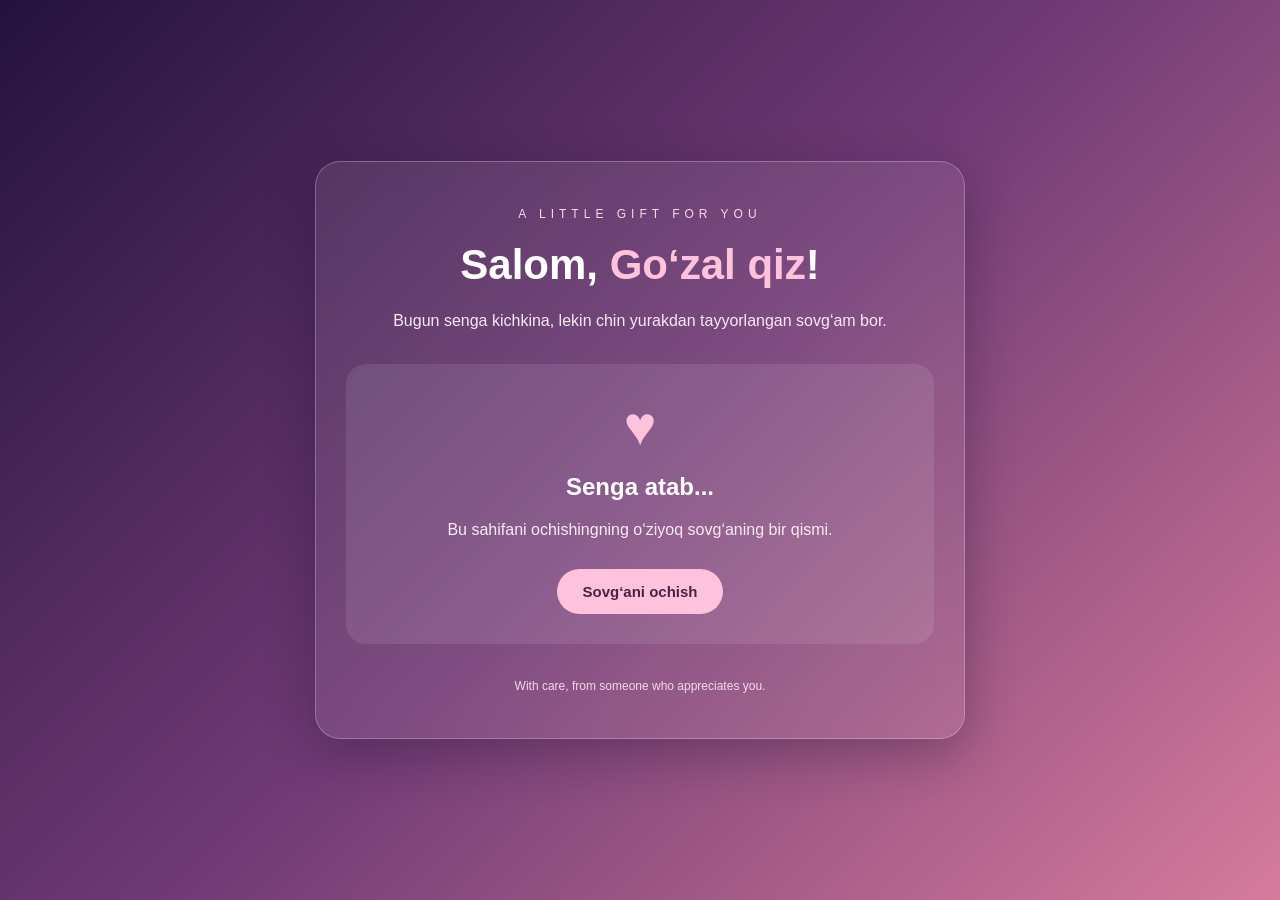
==== index.html @ bfe8af5a "Add files via upload" ====
<!DOCTYPE html>
<html lang="uz">
<head>
    <meta charset="UTF-8">
    <meta name="viewport" content="width=device-width, initial-scale=1.0">
    <title>Just For You</title>
    <link rel="stylesheet" href="style.css">
</head>
<body>

    <div class="stars"></div>

    <main class="container">
        <p class="small-title">A LITTLE GIFT FOR YOU</p>

        <h1>Salom, <span id="herName">Go‘zal qiz</span>!</h1>

        <p class="intro">
            Bugun senga kichkina, lekin chin yurakdan tayyorlangan sovg‘am bor.
        </p>

        <div class="gift">
            <div class="gift-icon">♥</div>
            <h2>Senga atab...</h2>
            <p>Bu sahifani ochishingning o‘ziyoq sovg‘aning bir qismi.</p>

            <button id="openGift">Sovg‘ani ochish</button>
        </div>

        <section id="letter" class="letter hidden">
            <h2>Sen uchun kichik maktub</h2>

            <p>
                Sen juda ajoyib insonsan.
                Tabassuming atrofingdagi kunni yanada chiroyli qiladi.
                Doimo baxtli bo‘lishingni, orzularingga erishishingni
                va yuzingdan tabassum arimasligini tilayman.
            </p>

            <h3>Bu kichik sovg‘a faqat senga!</h3>

            <button id="moreButton">Yana bir tilak</button>
            <p id="wish"></p>
        </section>

        <footer>
            With care, from someone who appreciates you.
        </footer>
    </main>

    <script src="script.js"></script>
</body>
</html>
---- style.css ----
* {
    margin: 0;
    padding: 0;
    box-sizing: border-box;
}

body {
    min-height: 100vh;
    font-family: Arial, sans-serif;
    background: linear-gradient(135deg, #24123d, #713b75, #d77b9b);
    color: white;
    display: flex;
    justify-content: center;
    align-items: center;
    padding: 25px;
}

.container {
    width: 100%;
    max-width: 650px;
    text-align: center;
    padding: 45px 30px;
    border: 1px solid #ffffff40;
    border-radius: 25px;
    background: #ffffff15;
    backdrop-filter: blur(12px);
    box-shadow: 0 15px 50px #170d2d50;
    animation: appear 1s ease;
}

.small-title {
    letter-spacing: 5px;
    font-size: 12px;
    color: #ffd6e7;
    margin-bottom: 20px;
}

h1 {
    font-size: 42px;
    margin-bottom: 18px;
}

h1 span {
    color: #ffc2dd;
}

.intro {
    line-height: 1.7;
    color: #f8eaf3;
    margin-bottom: 30px;
}

.gift {
    background: #ffffff18;
    padding: 30px 20px;
    border-radius: 20px;
}

.gift-icon {
    font-size: 55px;
    color: #ffc2dd;
    margin-bottom: 15px;
}

h2 {
    margin-bottom: 15px;
}

.gift p, .letter p {
    line-height: 1.8;
    color: #f8eaf3;
}

button {
    margin-top: 25px;
    padding: 14px 25px;
    border: none;
    border-radius: 30px;
    background: #ffc2dd;
    color: #492344;
    font-size: 15px;
    font-weight: bold;
    cursor: pointer;
    transition: 0.3s;
}

button:hover {
    transform: scale(1.06);
    background: white;
}

.letter {
    margin-top: 25px;
    padding: 30px 22px;
    background: #ffffff20;
    border-radius: 20px;
    animation: appear 0.7s ease;
}

.hidden {
    display: none;
}

.letter h3 {
    color: #ffc2dd;
    margin-top: 20px;
}

#wish {
    margin-top: 15px;
    color: #ffe0ed;
}

footer {
    margin-top: 35px;
    font-size: 12px;
    color: #f5d9eb;
}

@keyframes appear {
    from {
        opacity: 0;
        transform: translateY(20px);
    }
    to {
        opacity: 1;
        transform: translateY(0);
    }
}

@media (max-width: 500px) {
    h1 {
        font-size: 30px;
    }

    .container {
        padding: 30px 18px;
    }
}
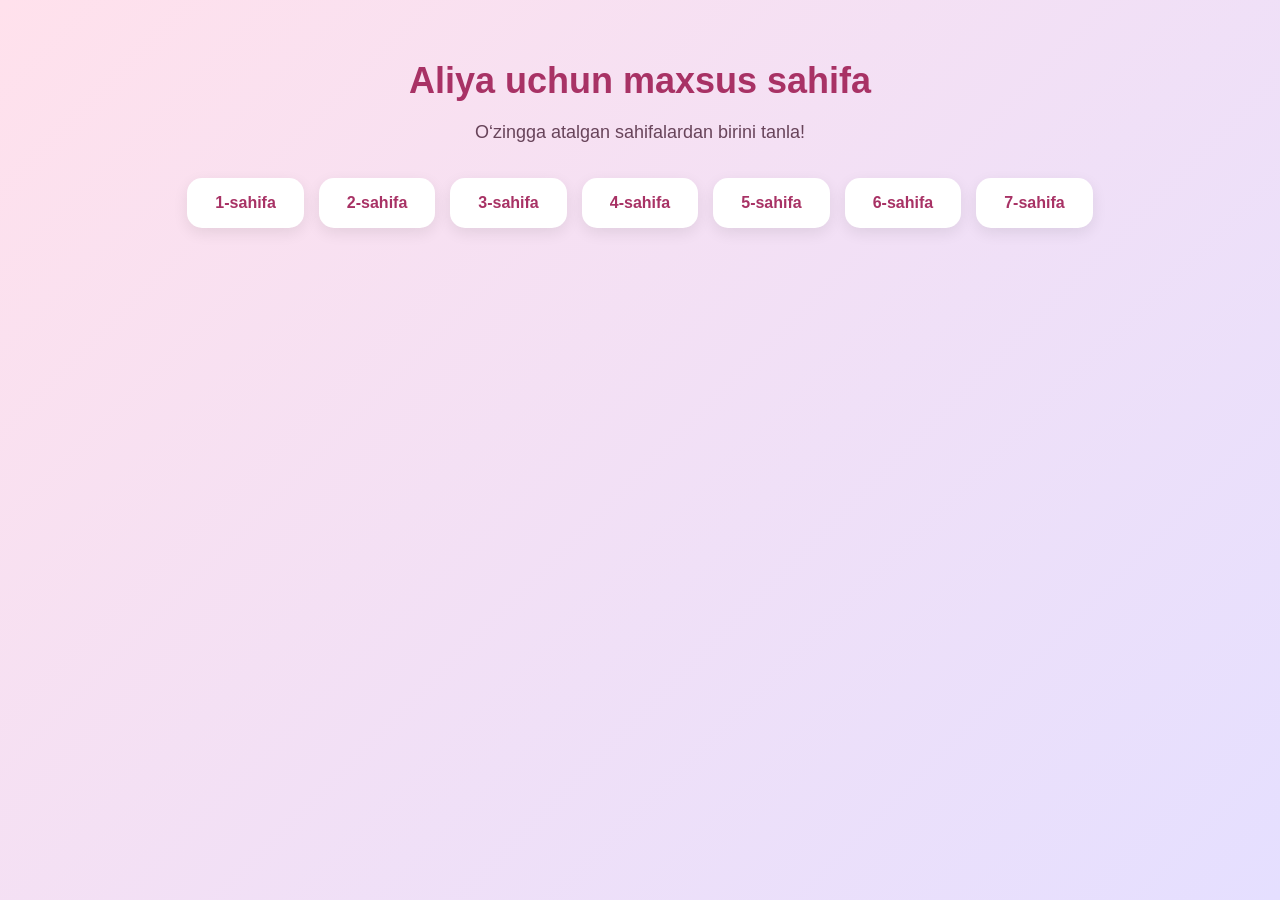
==== commit e82e0b61: "Add files via upload" ====
--- a/index.html
+++ b/index.html
@@ -1,54 +1,25 @@
-
 <!DOCTYPE html>
 <html lang="uz">
 <head>
     <meta charset="UTF-8">
     <meta name="viewport" content="width=device-width, initial-scale=1.0">
-    <title>Just For You</title>
+    <title>Aliya uchun</title>
     <link rel="stylesheet" href="style.css">
 </head>
 <body>
 
-    <div class="stars"></div>
+    <h1>Aliya uchun maxsus sahifa</h1>
+    <p>O‘zingga atalgan sahifalardan birini tanla!</p>
 
-    <main class="container">
-        <p class="small-title">A LITTLE GIFT FOR YOU</p>
+    <div class="pages">
+        <a href="page1.html">1-sahifa</a>
+        <a href="page2.html">2-sahifa</a>
+        <a href="page3.html">3-sahifa</a>
+        <a href="page4.html">4-sahifa</a>
+        <a href="page5.html">5-sahifa</a>
+        <a href="page6.html">6-sahifa</a>
+        <a href="page7.html">7-sahifa</a>
+    </div>
 
-        <h1>Salom, <span id="herName">Go‘zal qiz</span>!</h1>
-
-        <p class="intro">
-            Bugun senga kichkina, lekin chin yurakdan tayyorlangan sovg‘am bor.
-        </p>
-
-        <div class="gift">
-            <div class="gift-icon">♥</div>
-            <h2>Senga atab...</h2>
-            <p>Bu sahifani ochishingning o‘ziyoq sovg‘aning bir qismi.</p>
-
-            <button id="openGift">Sovg‘ani ochish</button>
-        </div>
-
-        <section id="letter" class="letter hidden">
-            <h2>Sen uchun kichik maktub</h2>
-
-            <p>
-                Sen juda ajoyib insonsan.
-                Tabassuming atrofingdagi kunni yanada chiroyli qiladi.
-                Doimo baxtli bo‘lishingni, orzularingga erishishingni
-                va yuzingdan tabassum arimasligini tilayman.
-            </p>
-
-            <h3>Bu kichik sovg‘a faqat senga!</h3>
-
-            <button id="moreButton">Yana bir tilak</button>
-            <p id="wish"></p>
-        </section>
-
-        <footer>
-            With care, from someone who appreciates you.
-        </footer>
-    </main>
-
-    <script src="script.js"></script>
 </body>
-</html>
+</html>
--- a/style.css
+++ b/style.css
@@ -1,4 +1,3 @@
-
 * {
     margin: 0;
     padding: 0;
@@ -7,134 +6,44 @@
 
 body {
     min-height: 100vh;
+    background: linear-gradient(135deg, #ffe1ec, #e5dfff);
     font-family: Arial, sans-serif;
-    background: linear-gradient(135deg, #24123d, #713b75, #d77b9b);
-    color: white;
-    display: flex;
-    justify-content: center;
-    align-items: center;
-    padding: 25px;
+    text-align: center;
+    padding: 60px 20px;
 }
 
-.container {
-    width: 100%;
-    max-width: 650px;
-    text-align: center;
-    padding: 45px 30px;
-    border: 1px solid #ffffff40;
-    border-radius: 25px;
-    background: #ffffff15;
-    backdrop-filter: blur(12px);
-    box-shadow: 0 15px 50px #170d2d50;
-    animation: appear 1s ease;
-}
-
-.small-title {
-    letter-spacing: 5px;
-    font-size: 12px;
-    color: #ffd6e7;
+h1 {
+    color: #a83265;
+    font-size: 36px;
     margin-bottom: 20px;
 }
 
-h1 {
-    font-size: 42px;
-    margin-bottom: 18px;
+p {
+    color: #68445a;
+    font-size: 18px;
+    margin-bottom: 35px;
 }
 
-h1 span {
-    color: #ffc2dd;
+.pages {
+    display: flex;
+    flex-wrap: wrap;
+    justify-content: center;
+    gap: 15px;
 }
 
-.intro {
-    line-height: 1.7;
-    color: #f8eaf3;
-    margin-bottom: 30px;
-}
-
-.gift {
-    background: #ffffff18;
-    padding: 30px 20px;
-    border-radius: 20px;
-}
-
-.gift-icon {
-    font-size: 55px;
-    color: #ffc2dd;
-    margin-bottom: 15px;
-}
-
-h2 {
-    margin-bottom: 15px;
-}
-
-.gift p, .letter p {
-    line-height: 1.8;
-    color: #f8eaf3;
-}
-
-button {
-    margin-top: 25px;
-    padding: 14px 25px;
-    border: none;
-    border-radius: 30px;
-    background: #ffc2dd;
-    color: #492344;
-    font-size: 15px;
+.pages a {
+    background: white;
+    color: #a83265;
+    text-decoration: none;
+    padding: 16px 28px;
+    border-radius: 15px;
     font-weight: bold;
-    cursor: pointer;
+    box-shadow: 0 5px 15px #00000015;
     transition: 0.3s;
 }
 
-button:hover {
-    transform: scale(1.06);
-    background: white;
-}
-
-.letter {
-    margin-top: 25px;
-    padding: 30px 22px;
-    background: #ffffff20;
-    border-radius: 20px;
-    animation: appear 0.7s ease;
-}
-
-.hidden {
-    display: none;
-}
-
-.letter h3 {
-    color: #ffc2dd;
-    margin-top: 20px;
-}
-
-#wish {
-    margin-top: 15px;
-    color: #ffe0ed;
-}
-
-footer {
-    margin-top: 35px;
-    font-size: 12px;
-    color: #f5d9eb;
-}
-
-@keyframes appear {
-    from {
-        opacity: 0;
-        transform: translateY(20px);
-    }
-    to {
-        opacity: 1;
-        transform: translateY(0);
-    }
-}
-
-@media (max-width: 500px) {
-    h1 {
-        font-size: 30px;
-    }
-
-    .container {
-        padding: 30px 18px;
-    }
-}
+.pages a:hover {
+    background: #a83265;
+    color: white;
+    transform: translateY(-5px);
+}
